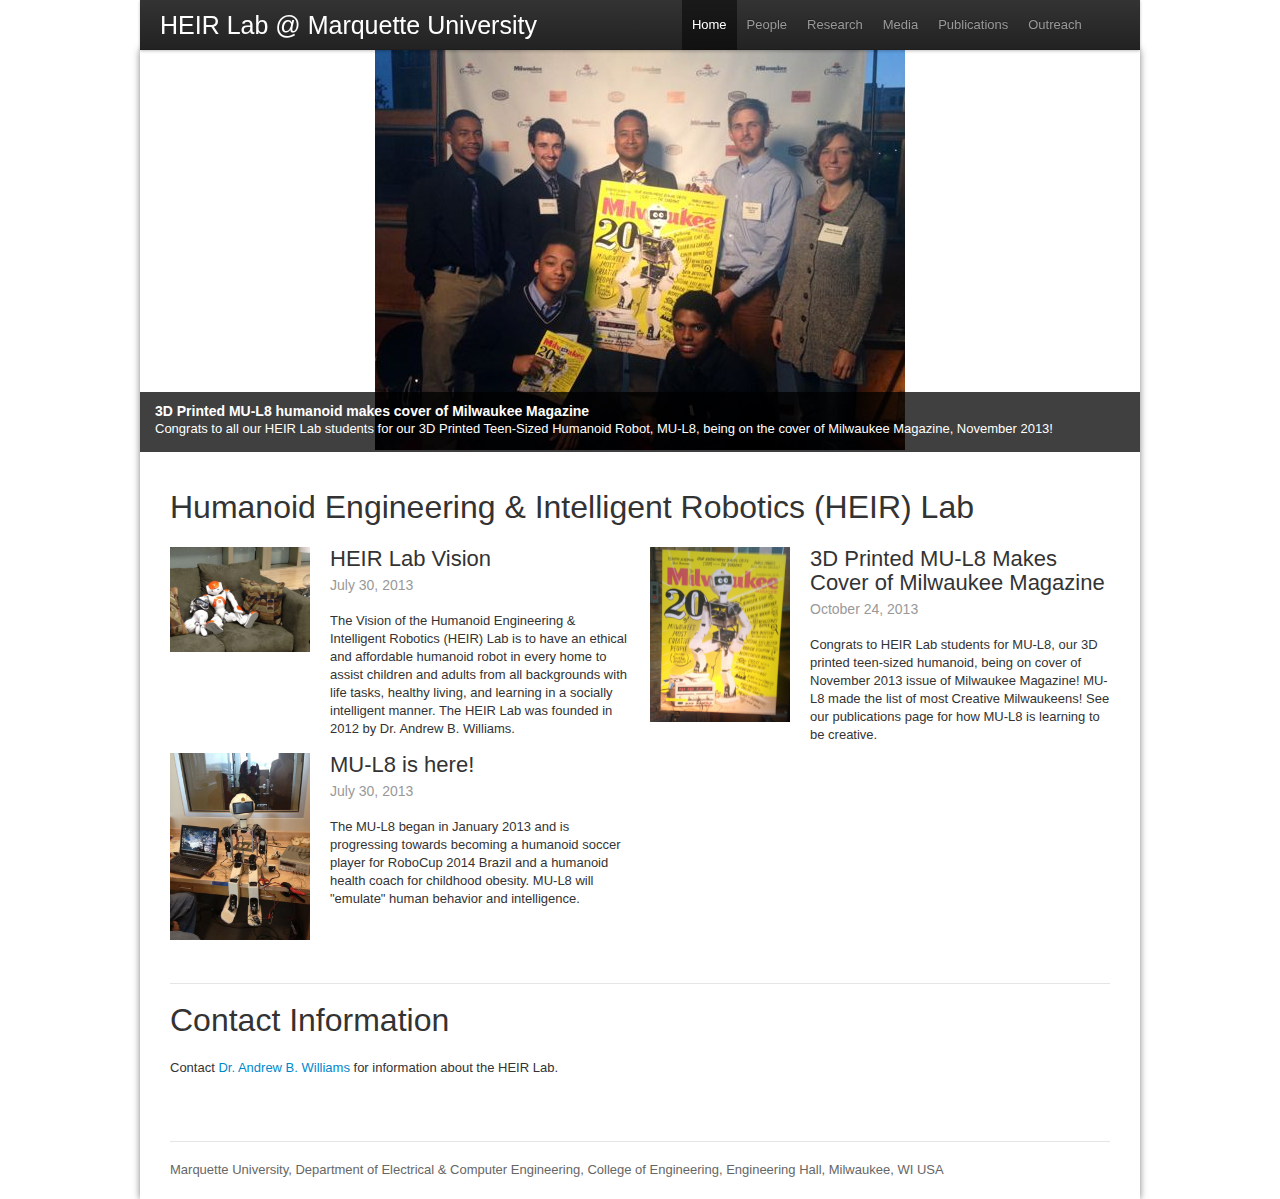
==== index.html @ 08362018 "heirlab web site" ====
<!DOCTYPE html>
<html>
    <head>
        <meta charset="utf-8" />
        <meta http-equiv="X-UA-Compatible" content="IE=edge,chrome=1" />
        <title>Humanoid Engineering & Intelligent Robotics (HEIR) Lab @ Marquette - Dr. Andrew B. Williams</title>
        <meta name="viewport" content="width=device-width" />
        <meta name="description" content="Humanoid Engineering & Intelligent Robotics (HEIR) Lab at Marquette University, Dr. Andrew B. Williams" />
        <link rel="icon" href="favicon.ico" type="image/x-icon" />
        <link rel="shortcut icon" href="favicon.ico" type="image/x-icon" />
        
        <!-- Le HTML5 shim, for IE6-8 support of HTML elements -->
        <!--[if lt IE 9]>
         <script src="http://html5shim.googlecode.com/svn/trunk/html5.js"></script>
         <![endif]-->
        
        <!-- Le styles -->
        <link href="stylesheets/bootstrap-2.0.0.css" rel="stylesheet" />
        <!-- <link href="stylesheets/bootstrap-responsive-2.0.0.css" rel="stylesheet" /> -->
        
        <link href="stylesheets/style.css" rel="stylesheet" />
        
        <!-- Javascripts -->

    <script src="//ajax.googleapis.com/ajax/libs/jquery/1.7.2/jquery.min.js"></script>
    <script>window.jQuery || document.write('<script src="js/jquery-1.7.2.min.js"><\/script>')</script>
    <!-- Bootstrap jQuery plugins compiled and minified -->
    <script src="js/bootstrap.min.js"></script>
    <script>
      $(document).ready(function(){
        $('.carousel').carousel({
          interval: 7000
        });
      });
    </script>

        <!-- old
        <script src="//ajax.googleapis.com/ajax/libs/jquery/1.7.1/jquery.min.js"></script>
        <script>window.jQuery || document.write('<script src="javascripts/libs/jquery-1.7.1.min.js"><\/script>')</script>
        <script src="javascripts/libs/bootstrap-transition-2.0.0.js"></script>
        <script src="javascripts/libs/bootstrap-carousel-2.0.0.js"></script>
        <script src="javascripts/libs/jquery-nicescroll.min.js"></script>
        <script>  
            $(document).ready(function () {
                              
                              // Resize the page, content, and sidenav to fit the window.
                              $(window).resize(function () {
                                               var h = $(this).height(),
                                               headerHeight = $('.navbar-inner').height(),
                                               footerHeight = $('footer').height();
                                               
                                               $('#page-wrap').css('min-height', h);
                                               $('#content').css('min-height', h - headerHeight - footerHeight);
                                               $('#sidenav-content-viewport').height(h - headerHeight);
                                               })
                              .trigger('resize');
                              
                              // Prepare the carousel.
                              $('.carousel').carousel({
                                                      interval: 10000
                                                      });
                              
                              });
            </script>  -->
    </head>
    <body>
        
        <!-- NAVBAR -->
        <!--========-->
        <div class="navbar navbar-fixed-top">
            <div class="navbar-inner">
                <div class="container-fluid">
                    <a class="btn btn-navbar" data-toggle="collapse" data-target=".nav-collapse">
                        <span class="icon-bar"></span>
                        <span class="icon-bar"></span>
                        <span class="icon-bar"></span>
                    </a>
                    <a class="brand" href="index.html">HEIR Lab @ Marquette University</a>
                    <div class="nav-collapse">
                        <ul class="nav">
                            <li class="active"><a href="index.html">Home</a></li>
                            <li><a href="people.html">People</a></li>
                            <li><a href="projects.html">Research</a></li>
                            <li><a href="media.html">Media</a></li>
                            <li><a href="publications.html">Publications</a></li>
                            <li><a href="outreach.html">Outreach</a></li>
                        </ul>
                    </div><!--/.nav-collapse -->
                </div>
            </div>
        </div>
        
        <div class="container" id="page">
            <div id="page-wrap">
                
                <div class="row">
                    
                    <div class="span12">
                        
                        <!-- CONTENT -->
                        <!--=========-->
                        <div id="content">
                            
                            <div id="content-banner">
                                <div id="banner-carousel" class="carousel slide">
                                    <!-- Carousel Items -->
                                    <div class="carousel-inner">


                                        <div class="item active">
                                            <center><img src="img/banners/milwaukeemagbanner3.jpg" /></center>
                                            <div class="carousel-caption">
                                                <h4>3D Printed MU-L8 humanoid makes cover of Milwaukee Magazine</h4>
                                                <p>
                                                Congrats to all our HEIR Lab students for our 3D Printed Teen-Sized Humanoid Robot, MU-L8, being on the cover of Milwaukee Magazine, November 2013!
                                                </p>
                                            </div>
                                        </div>

                                        <div class="item">
                                            <center><img src="img/banners/heirLabSummer2013banner.jpg" /></center>
                                            <div class="carousel-caption">
                                                <h4>HEIR Lab Summer Research Students</h4>
                                                <p>
                                                Four students from Universities in Puerto Rico joined our lab in Summer 2013 for a Research Experience for Undergraduates (REU).
                                                </p>
                                            </div>
                                        </div>


                                       <div class="item">
                                            <center><img src="img/banners/mul8trackingbanner.jpg" /></center>
                                            <div class="carousel-caption">
                                                <h4>MU-L8 seeing and learning to track a ball</h4>
                                                <p>
                                                HEIR Lab students Adam and Josh programming MU-L8 to use its camera to follow a ball.
                                                </p>
                                            </div>
                                        </div>

                                       <div class="item">
                                            <center><img src="img/banners/rosabanner.jpg" /></center>
                                            <div class="carousel-caption">
                                                <h4>Humanoid Health Coach for Childhood Obesity</h4>
                                                <p>
                                                Our humanoid health coach for childhood obesity research will help children live more active and healthy lives.
                                                </p>
                                            </div>
                                        </div>

                                       <div class="item">
                                            <center><img src="img/banners/MaristHighSchoolBanner.jpg" /></center>
                                            <div class="carousel-caption">
                                                <h4>Outreach at Marist High School in Atlanta, GA</h4>
                                                <p>
                                                Last week we presented our humanoid research at the International Conference on IEEE Humanoids and conducted an outreach at Marist High School.
                                                </p>
                                            </div>
                                        </div>

                                       <div class="item">
                                            <center><img src="img/banners/elise_nao.jpg" /></center>
                                            <div class="carousel-caption">
                                                <h4>Elise Becomes Graduate Student in ECE</h4>
                                                <p>
                                                Congratulations to Elise for becoming our first undergraduate student to become a graduate student since HEIR Lab's founding in 2012.
                                                </p>
                                            </div>
                                        </div>
                                    </div>
                                    
                                    <!-- Carousel Nav -->
                                    <a class="carousel-control left" href="#banner-carousel" data-slide="prev">&lsaquo;</a>
                                    <a class="carousel-control right" href="#banner-carousel" data-slide="next">&rsaquo;</a>
                                </div>
                            </div>
                            
                            
                            
                            <!-- NEWS SECTION -->
                            <!--==============-->
                            <section id="news-list">
                                <br>
                                <h1>Humanoid Engineering & Intelligent Robotics (HEIR) Lab</h1>
                                
                                <div class="row">
                                    
                                    <!--==============-->
                                    <div class="span2">
                                        <img src="images/aiboNao.jpg" /></a>
                                    </div>
                                    <div class="span4">
                                        <h3>
                                            HEIR Lab Vision</br>
                                            <small>July 30, 2013</small>
                                        </h3>
                                        <p>
                                     The Vision of the Humanoid Engineering &amp; Intelligent Robotics (HEIR) Lab is to have an ethical and affordable humanoid robot in every home to assist children and adults from all backgrounds with life tasks, healthy living, and learning in a socially intelligent manner.  The HEIR Lab was founded in 2012 by Dr. Andrew B. Williams.
                                        </p>
                                    </div>
                                    <!--==============-->
                                    
                                    
                                    <!--==============-->
                                    <div class="span2">
                                        <img src="images/milwaukeemagcover.jpg" /></a>
                                    </div>
                                    <div class="span4">
                                        <h3>
                                            3D Printed MU-L8 Makes Cover of Milwaukee Magazine</br>
                                            <small>October 24, 2013</small>
                                        </h3>
                                        <p>
					  Congrats to HEIR Lab students for MU-L8, our 3D printed teen-sized humanoid, being on cover of November 2013 issue of Milwaukee Magazine! MU-L8 made the list of most Creative Milwaukeens!  See our publications page for how MU-L8 is learning to be creative.
                                        </p>
                                    </div>
                                    <!--==============-->
                                    
                                </div>
                                

                                <div class="row">
                                    <!--==============-->
                                    <div class="span2">
                                        <img src="images/mul8med.jpg" /></a>
                                    </div>
                                    <div class="span4">
                                        <h3>
                                            MU-L8 is here!</br>
                                            <small>July 30, 2013</small>
                                        </h3>
                                        <p>
                                        The MU-L8 began in January 2013 and is progressing towards becoming a humanoid soccer player for RoboCup 2014 Brazil and a humanoid health coach for childhood obesity. MU-L8 will "emulate" human behavior and intelligence.
                                        </p>
                                    </div>
                                    <!--==============-->


				</div>
    
                                
                                
                                                               
                                                               
                            </section>
                            
                            <hr class="space"/>
                            
                            <section id="publications-list">
                                
                                <hr>
                                
                                <h1>Contact Information</h1>
                                
                                <ul id="publications">
                                    <li>
                                        Contact <a href="http://www.eng.mu.edu/abwilliams" target="_blank">Dr. Andrew B. Williams</a> for information about the HEIR Lab.
                                    </li>
                                </ul>
                                
                            </section>
                        </div>
                        
                        
                        <hr>
                        
                        <footer>
                            <p>Marquette University, Department of Electrical &amp; Computer Engineering, College of Engineering, Engineering Hall, Milwaukee, WI USA</p>
                        </footer>
                        
                    </div>
                    
                </div>
            </div>
        </div>
        
    </body>
</html>
---- stylesheets/style.css ----
body {
  margin:50px 0 0;
  height:100%;
  background:#AAAAA;
/*  background:#0000A0; --blue around borders */
  background-attachment:fixed;
}

hr.space {
  border:1px solid transparent;
}


/* NAVBAR
 * ====== */
.navbar-inner {
  margin:0 auto;
  height:50px;
  width:1000px;
}
.navbar .brand {
  margin-top:2px;
  height:30px;
  line-height:30px;
  font-family:"Helvetica Neue", Helvetica, Arial, sans-serif;
  font-size:25px;
  font-weight:300;
  color:#fff;
}
.navbar-logo {
  float:left;
  margin:-8px 7px 0 -28px;
}
.navbar .nav {
    margin-left: 125px;
  }

  .navbar .nav > li > a {
    padding:15px 10px 16px;
  }

/* PAGE
 * ==== */
#page-wrap {
  position:relative;
  margin:0 -30px 0 -30px;
  padding:0 30px 0 30px;
  min-height:500px;
  background-color:#fff;
  -webkit-box-shadow:0 0 7px rgba(0, 0, 0, 0.5);
     -moz-box-shadow:0 0 7px rgba(0, 0, 0, 0.5);
          box-shadow:0 0 7px rgba(0, 0, 0, 0.5);
}

    
/* CONTENT
 * ======= */ 
#content {
  margin:0 -20px 0 -20px;
  padding:20px 20px 20px;
  min-height:500px;
}
  #content h1,
  #content h2,
  #content h3 {
    margin-bottom:0.67em;
    line-height:1.1em;
    font-weight:300;
  }
  #content h1 { font-size:32px; }
  #content h2 { font-size:26px; }
  #content h3 { font-size:22px; }
  
  #content h1 > a,
  #content h2 > a,
  #content h3 > a {
    color:#333; 
    text-decoration:none;
  }
    #content h1 > a:hover,
    #content h2 > a:hover,
    #content h3 > a:hover {
      color:#08c;
      text-decoration:underline;
    }
  
  
  #content .thumbnail > .caption {
    font-size:11px;
  }

/* CONTENT BANNER
 * ============== */
#content-banner {
  margin:-20px -30px 20px -30px;
  min-height:262px;
  background-color:#fff;
  overflow:hidden;
}
  #content-banner > img {
    float:left;
  }
  
/* CONTENT BANNER CAROUSEL
 * ======================= */  
#content-banner > .carousel {
  margin-bottom:0;
}
  #content-banner > .carousel > .carousel-control {
    -webkit-transition: opacity 0.15s linear;
    -moz-transition: opacity 0.15s linear;
    -ms-transition: opacity 0.15s linear;
    -o-transition: opacity 0.15s linear;
    transition: opacity 0.15s linear;
    opacity:0;
  }
  #content-banner > .carousel:hover > .carousel-control {
    opacity:0.5;
  }

  
/* FOOTER
 * ====== */ 
footer {
  
  margin-bottom: 20px;
  color:#666666;
}


/* NEWS LIST
 * ========= */
 
 
/* PUBLICATIONS
 * ============ */
ul#publications {
  margin:0;
  list-style:none;
}
  ul#publications > li {
    margin-bottom:2em;
  }
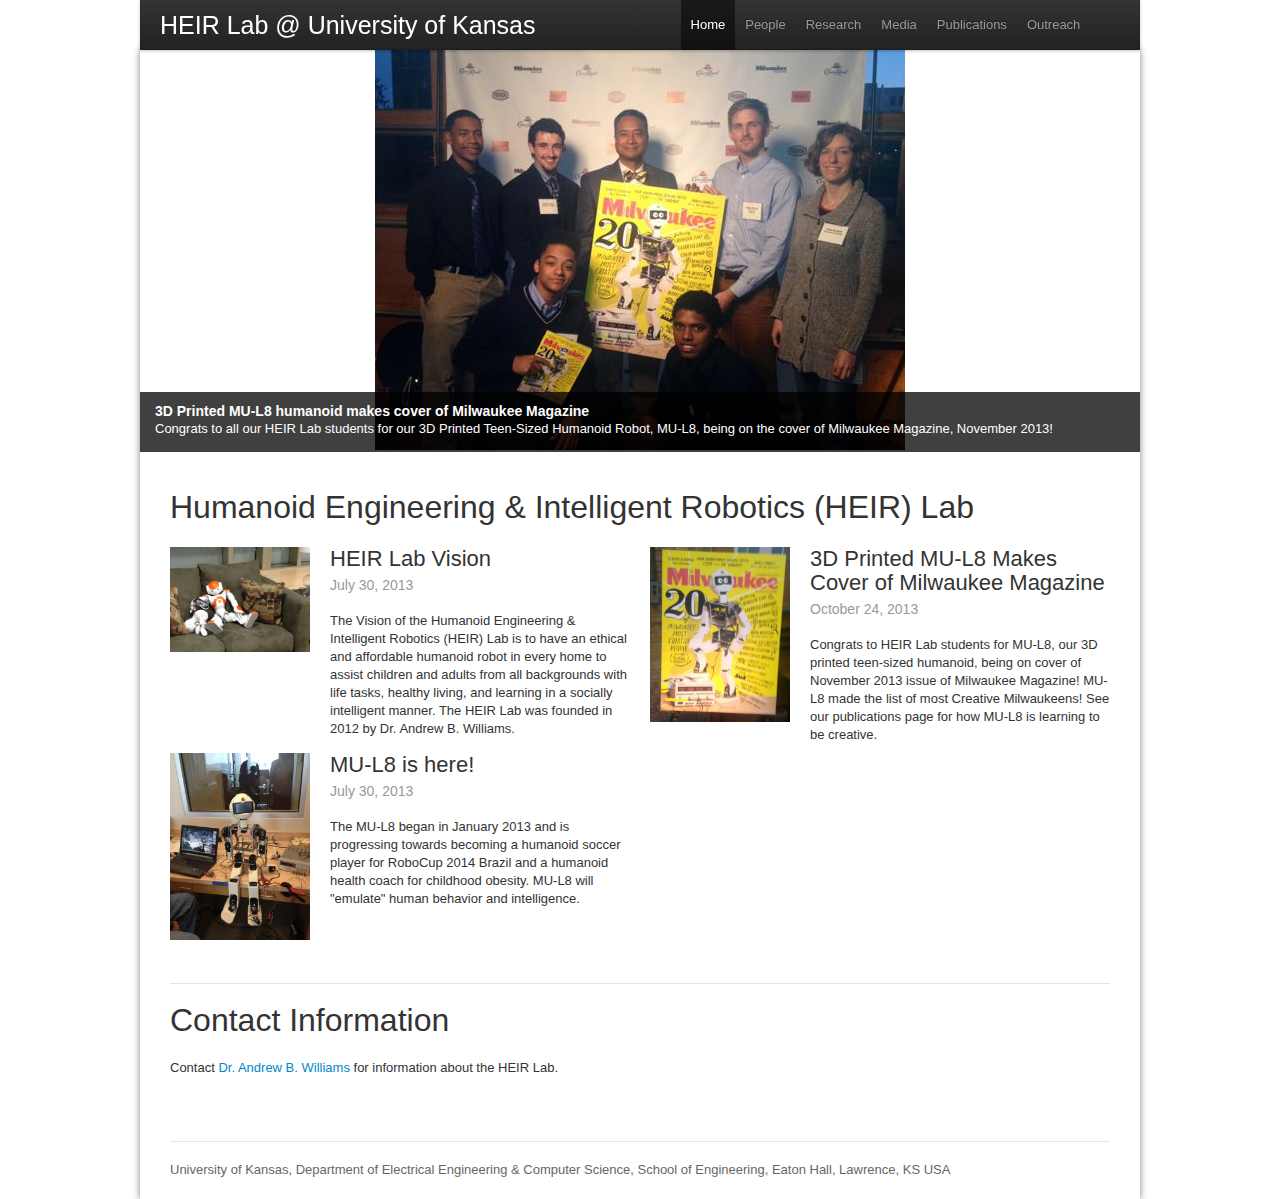
==== commit bbe82eb9: "Update index.html" ====
--- a/index.html
+++ b/index.html
@@ -4,9 +4,9 @@
     <head>
         <meta charset="utf-8" />
         <meta http-equiv="X-UA-Compatible" content="IE=edge,chrome=1" />
-        <title>Humanoid Engineering & Intelligent Robotics (HEIR) Lab @ Marquette - Dr. Andrew B. Williams</title>
+        <title>Humanoid Engineering & Intelligent Robotics (HEIR) Lab @ KU - Dr. Andrew B. Williams</title>
         <meta name="viewport" content="width=device-width" />
-        <meta name="description" content="Humanoid Engineering & Intelligent Robotics (HEIR) Lab at Marquette University, Dr. Andrew B. Williams" />
+        <meta name="description" content="Humanoid Engineering & Intelligent Robotics (HEIR) Lab at University of Kansas, Dr. Andrew B. Williams" />
         <link rel="icon" href="favicon.ico" type="image/x-icon" />
         <link rel="shortcut icon" href="favicon.ico" type="image/x-icon" />
         
@@ -76,7 +76,7 @@
                         <span class="icon-bar"></span>
                         <span class="icon-bar"></span>
                     </a>
-                    <a class="brand" href="index.html">HEIR Lab @ Marquette University</a>
+                    <a class="brand" href="index.html">HEIR Lab @ University of Kansas </a>
                     <div class="nav-collapse">
                         <ul class="nav">
                             <li class="active"><a href="index.html">Home</a></li>
@@ -266,7 +266,7 @@
                         <hr>
                         
                         <footer>
-                            <p>Marquette University, Department of Electrical &amp; Computer Engineering, College of Engineering, Engineering Hall, Milwaukee, WI USA</p>
+                            <p>University of Kansas, Department of Electrical Engineering  &amp; Computer Science, School of Engineering, Eaton Hall, Lawrence, KS USA</p>
                         </footer>
                         
                     </div>
